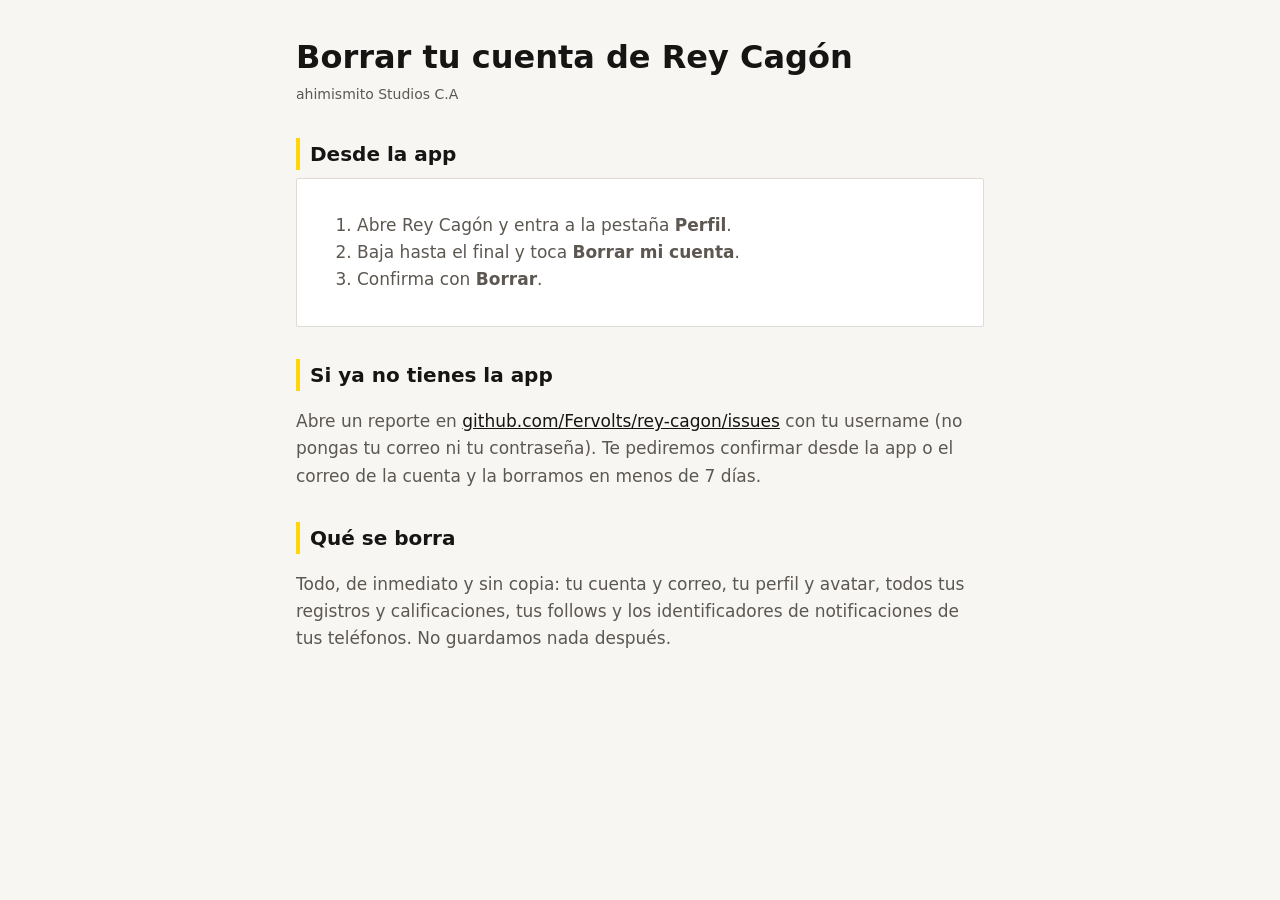
==== docs/borrar-cuenta.html @ cddf4410 "feat: versión para Google Play, borrar cuenta y política de privacidad - Flavor play sin el actualiz" ====
<!doctype html>
<html lang="es"><head><meta charset="utf-8"><meta name="viewport" content="width=device-width, initial-scale=1">
<title>Borrar tu cuenta · Rey Cagón</title><link rel="stylesheet" href="estilo.css"></head>
<body><main>
<h1>Borrar tu cuenta de Rey Cagón</h1>
<div class="fecha">ahimismito Studios C.A</div>

<h2>Desde la app</h2>
<div class="caja">
<ol>
<li>Abre Rey Cagón y entra a la pestaña <strong>Perfil</strong>.</li>
<li>Baja hasta el final y toca <strong>Borrar mi cuenta</strong>.</li>
<li>Confirma con <strong>Borrar</strong>.</li>
</ol>
</div>

<h2>Si ya no tienes la app</h2>
<p>Abre un reporte en <a href="https://github.com/Fervolts/rey-cagon/issues/new?title=Borrar%20mi%20cuenta">github.com/Fervolts/rey-cagon/issues</a> con tu username (no pongas tu correo ni tu contraseña). Te pediremos confirmar desde la app o el correo de la cuenta y la borramos en menos de 7 días.</p>

<h2>Qué se borra</h2>
<p>Todo, de inmediato y sin copia: tu cuenta y correo, tu perfil y avatar, todos tus registros y calificaciones, tus follows y los identificadores de notificaciones de tus teléfonos. No guardamos nada después.</p>
</main></body></html>
---- docs/estilo.css ----
:root { --papel: #F7F6F3; --tinta: #171513; --suave: #5C5751; --borde: #DEDBD5; --acento: #FFD60A; }
* { box-sizing: border-box; }
body { margin: 0; background: var(--papel); color: var(--tinta); font: 17px/1.6 system-ui, -apple-system, "Segoe UI", Roboto, sans-serif; }
main { max-width: 720px; margin: 0 auto; padding: 40px 16px 64px; }
h1 { font-size: 32px; line-height: 1.1; margin: 0 0 8px; }
h2 { font-size: 20px; margin: 32px 0 8px; border-left: 4px solid var(--acento); padding-left: 10px; }
p, li { color: var(--suave); }
a { color: var(--tinta); }
.fecha { font-size: 14px; color: var(--suave); margin-bottom: 24px; }
.caja { background: #fff; border: 1px solid var(--borde); border-radius: 2px; padding: 16px 20px; }
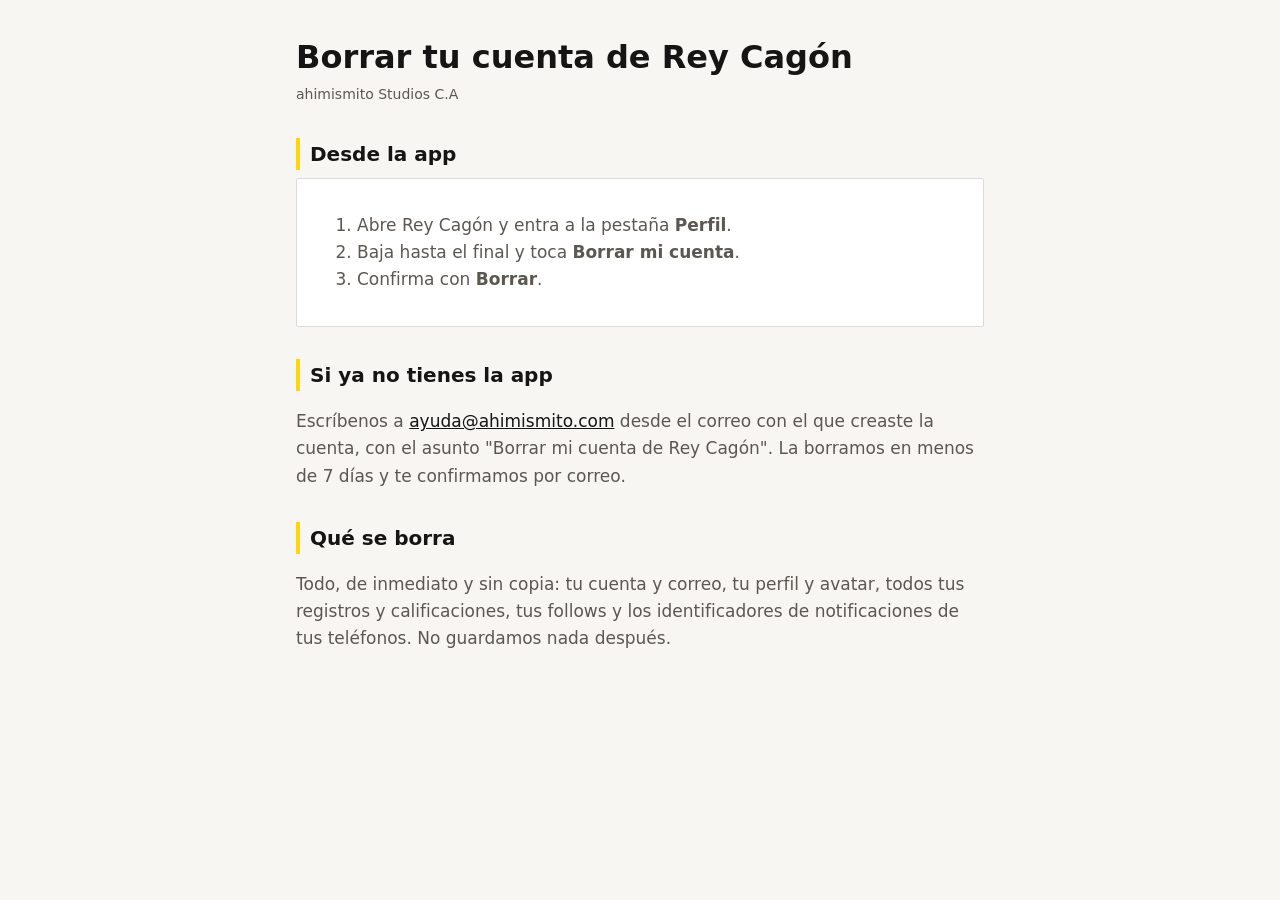
==== commit 6f950a03: "docs: correo de soporte en privacidad y borrar cuenta Co-Authored-By: Claude Opus 5.5 <noreply@anthr" ====
--- a/docs/borrar-cuenta.html
+++ b/docs/borrar-cuenta.html
@@ -15,7 +15,7 @@
 </div>
 
 <h2>Si ya no tienes la app</h2>
-<p>Abre un reporte en <a href="https://github.com/Fervolts/rey-cagon/issues/new?title=Borrar%20mi%20cuenta">github.com/Fervolts/rey-cagon/issues</a> con tu username (no pongas tu correo ni tu contraseña). Te pediremos confirmar desde la app o el correo de la cuenta y la borramos en menos de 7 días.</p>
+<p>Escríbenos a <a href="mailto:ayuda@ahimismito.com?subject=Borrar%20mi%20cuenta%20de%20Rey%20Cag%C3%B3n">ayuda@ahimismito.com</a> desde el correo con el que creaste la cuenta, con el asunto "Borrar mi cuenta de Rey Cagón". La borramos en menos de 7 días y te confirmamos por correo.</p>
 
 <h2>Qué se borra</h2>
 <p>Todo, de inmediato y sin copia: tu cuenta y correo, tu perfil y avatar, todos tus registros y calificaciones, tus follows y los identificadores de notificaciones de tus teléfonos. No guardamos nada después.</p>
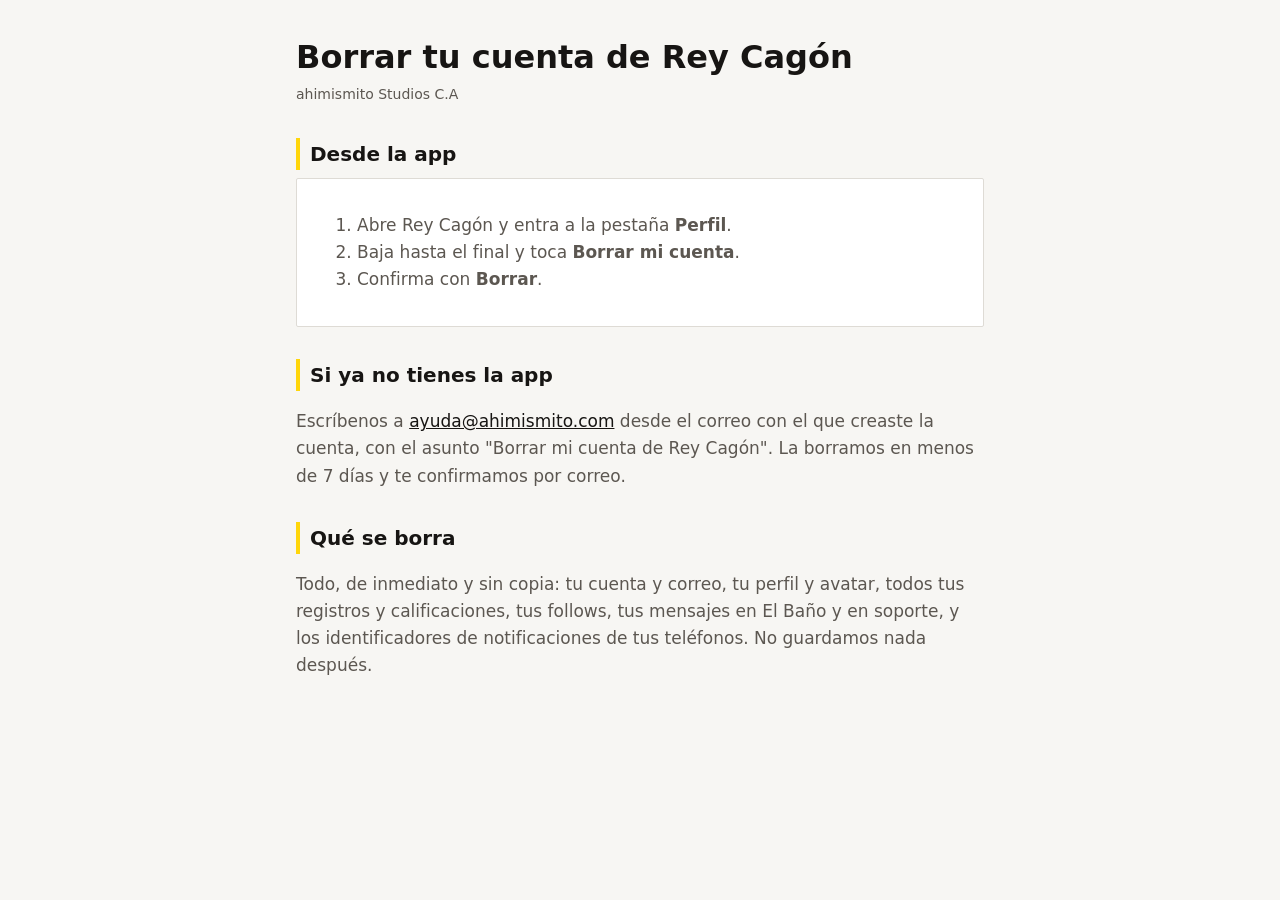
==== commit 5a199b52: "build: 1.8.23, privacidad con El Baño Co-Authored-By: Claude Opus 5.5 <noreply@anthropic.com>" ====
--- a/docs/borrar-cuenta.html
+++ b/docs/borrar-cuenta.html
@@ -18,5 +18,5 @@
 <p>Escríbenos a <a href="mailto:ayuda@ahimismito.com?subject=Borrar%20mi%20cuenta%20de%20Rey%20Cag%C3%B3n">ayuda@ahimismito.com</a> desde el correo con el que creaste la cuenta, con el asunto "Borrar mi cuenta de Rey Cagón". La borramos en menos de 7 días y te confirmamos por correo.</p>
 
 <h2>Qué se borra</h2>
-<p>Todo, de inmediato y sin copia: tu cuenta y correo, tu perfil y avatar, todos tus registros y calificaciones, tus follows y los identificadores de notificaciones de tus teléfonos. No guardamos nada después.</p>
+<p>Todo, de inmediato y sin copia: tu cuenta y correo, tu perfil y avatar, todos tus registros y calificaciones, tus follows, tus mensajes en El Baño y en soporte, y los identificadores de notificaciones de tus teléfonos. No guardamos nada después.</p>
 </main></body></html>
